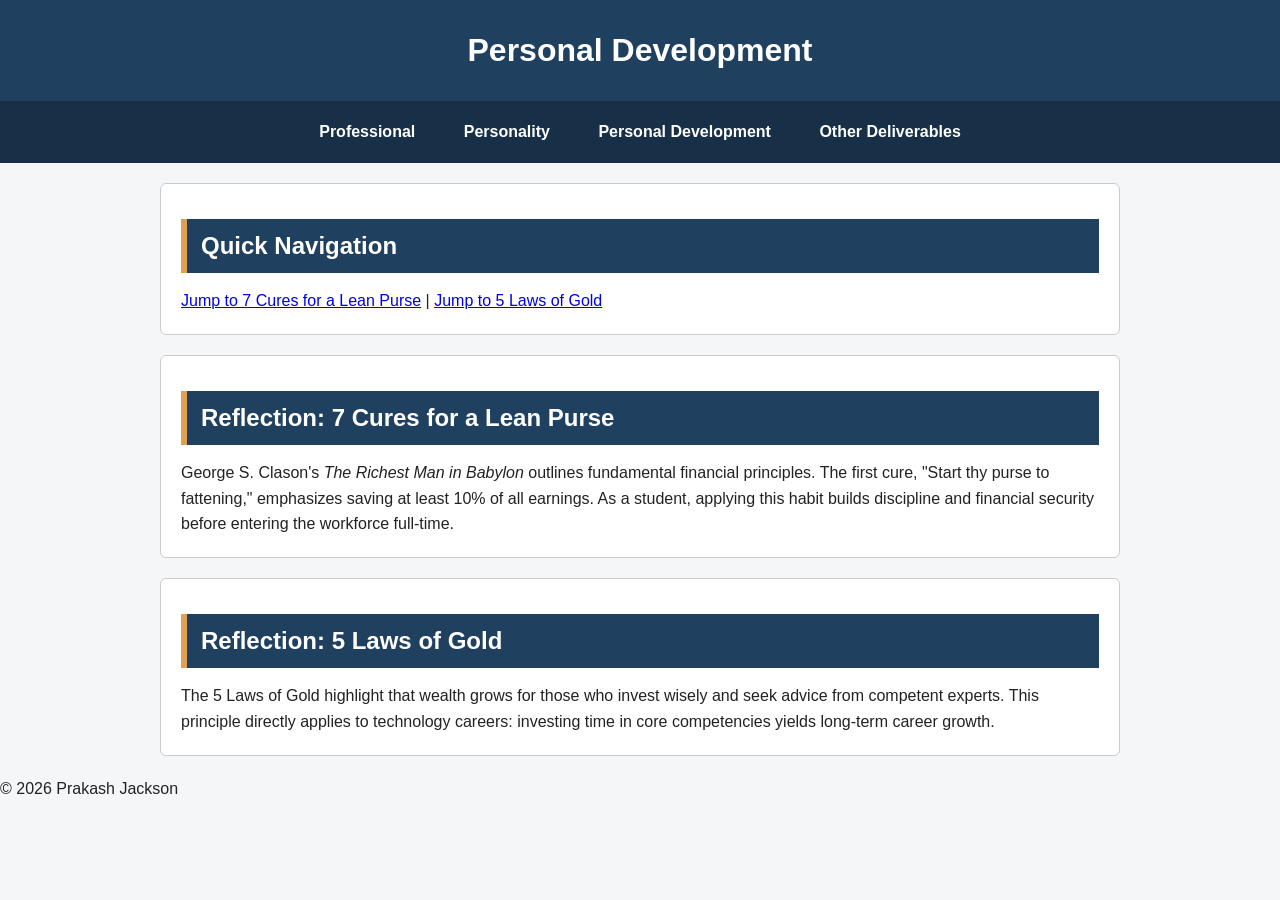
==== 2304766_IA1_S1AY27/Codes/development.html @ 1e2c4c26 "Add files via upload" ====
<!DOCTYPE html>
<html lang="en">
<head>
    <meta charset="UTF-8">
    <meta name="viewport" content="width=device-width, initial-scale=1.0">
    <title>Personal Development - Prakash Jackson</title>
   <link rel="stylesheet" href="../style.css/styles.css">
</head>
<body>
    <header>
        <h1>Personal Development</h1>
    </header>

    <nav>
        <a href="index.html">Professional</a>
        <a href="personality.html">Personality</a>
        <a href="development.html">Personal Development</a>
        <a href="other.html">Other Deliverables</a>
    </nav>

    <main>
        <!-- Q3: Bookmark Links -->
        <section class="card">
            <h2>Quick Navigation</h2>
            <p>
                <a href="#cures">Jump to 7 Cures for a Lean Purse</a> | 
                <a href="#laws">Jump to 5 Laws of Gold</a>
            </p>
        </section>

        <!-- Q4.3: 7 Cures -->
        <section class="card" id="cures">
            <h2>Reflection: 7 Cures for a Lean Purse</h2>
            <p>
                George S. Clason's <em>The Richest Man in Babylon</em> outlines fundamental financial principles. 
                The first cure, "Start thy purse to fattening," emphasizes saving at least 10% of all earnings. 
                As a student, applying this habit builds discipline and financial security before entering the workforce full-time.
            </p>
        </section>

        <!-- Q4.3: 5 Laws of Gold -->
        <section class="card" id="laws">
            <h2>Reflection: 5 Laws of Gold</h2>
            <p>
                The 5 Laws of Gold highlight that wealth grows for those who invest wisely and seek advice from competent experts. 
                This principle directly applies to technology careers: investing time in core competencies yields long-term career growth.
            </p>
        </section>
    </main>

    <footer>
        <p>&copy; 2026 Prakash Jackson</p>
    </footer>
</body>
</html>
---- 2304766_IA1_S1AY27/style.css/styles.css ----
:root {
    --primary-color: #204060;
    --secondary-color: #173048;
    --accent-color: #e0a050;
    --bg-color: #f4f6f8;
    --card-bg: #ffffff;
    --text-color: #222222;
    --border-color: #cccccc;
    --font-main: Arial, Helvetica, sans-serif;
}

*, *::before, *::after {
    box-sizing: border-box;
    margin: 0;
    padding: 0;
}

body {
    font-family: var(--font-main);
    background-color: var(--bg-color);
    color: var(--text-color);
    line-height: 1.6;
}

header {
    background-color: var(--primary-color);
    color: #ffffff;
    padding: 25px 20px;
    text-align: center;
}

nav {
    background-color: var(--secondary-color);
    padding: 12px;
    text-align: center;
}

nav a {
    color: #ffffff;
    text-decoration: none;
    font-weight: bold;
    margin: 0 12px;
    padding: 6px 10px;
    display: inline-block;
}

nav a:hover {
    background-color: var(--accent-color);
    color: #000000;
    border-radius: 4px;
}

main {
    max-width: 1000px;
    margin: 20px auto;
    padding: 0 20px;
}

.card {
    background-color: var(--card-bg);
    border: 1px solid var(--border-color);
    border-radius: 6px;
    padding: 20px;
    margin-bottom: 20px;
}

h2 {
    color: #ffffff;
    background-color: var(--primary-color);
    padding: 8px 14px;
    margin: 15px 0;
    border-left: 6px solid var(--accent-color);
}

.id-img {
    width: 220px;
    height: auto;
    border: 3px solid var(--accent-color);
    border-radius: 8px;
    display: block;
    margin: 15px 0;
}
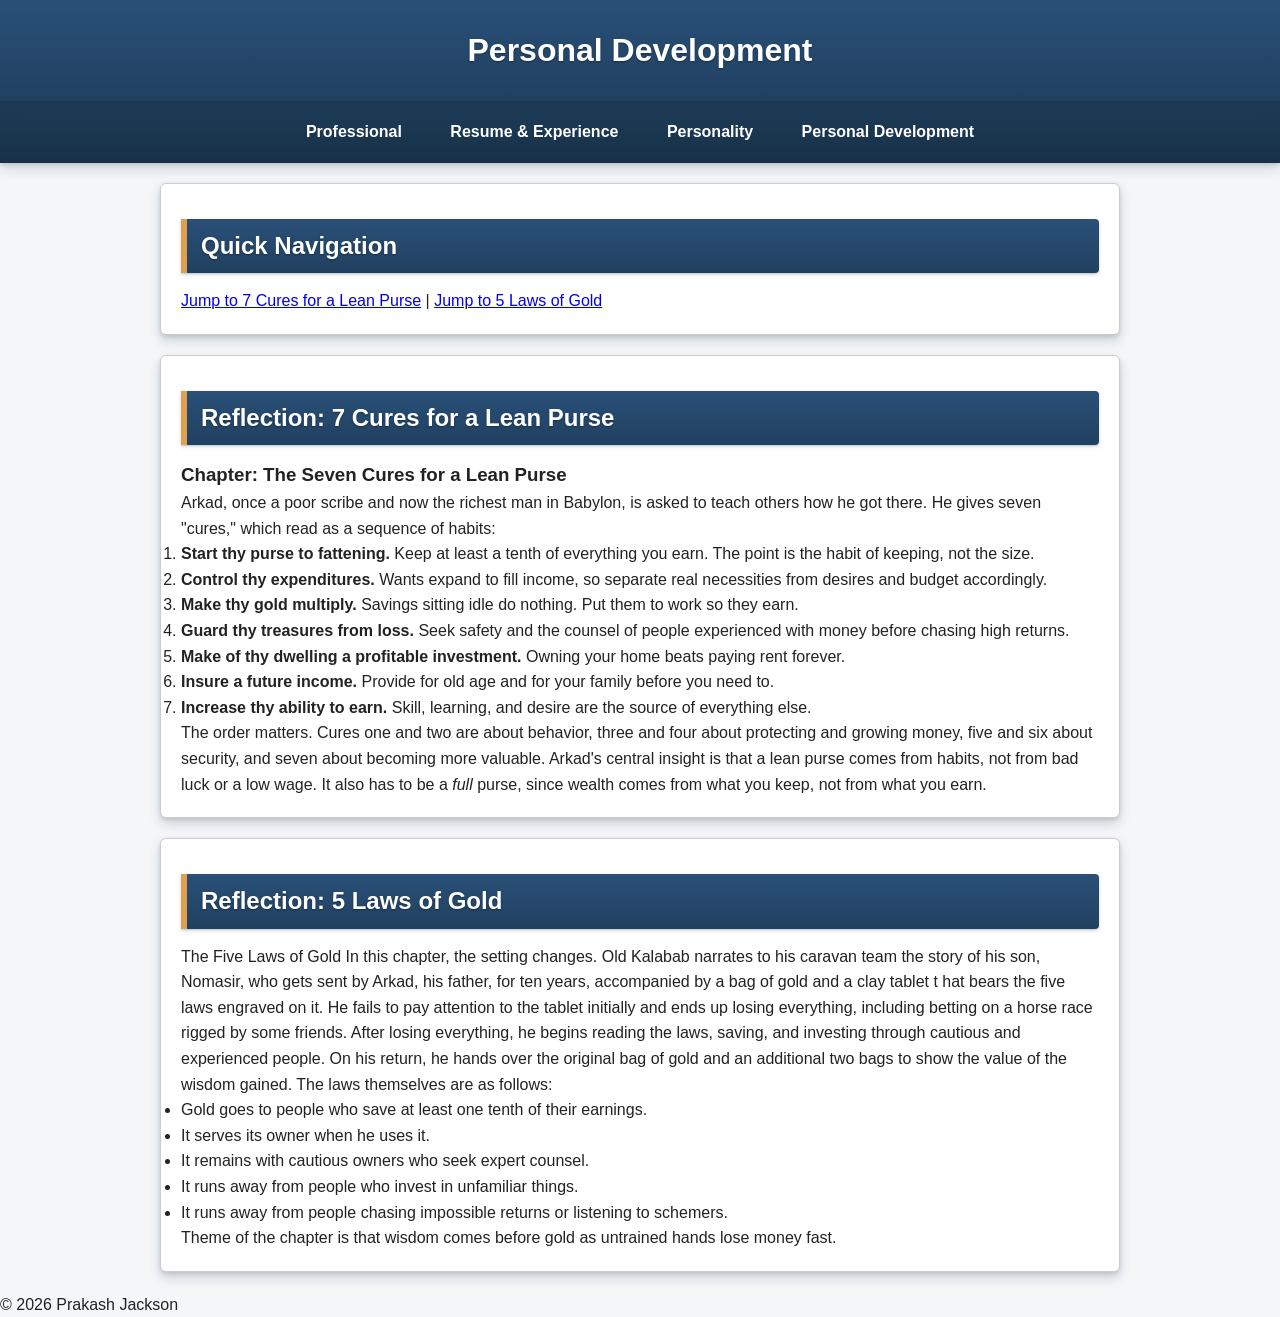
==== commit c3c1709c: "Add files via upload" ====
--- a/2304766_IA1_S1AY27/Codes/development.html
+++ b/2304766_IA1_S1AY27/Codes/development.html
@@ -13,13 +13,13 @@
 
     <nav>
         <a href="index.html">Professional</a>
+        <a href="resume.html">Resume &amp; Experience</a>
         <a href="personality.html">Personality</a>
         <a href="development.html">Personal Development</a>
-        <a href="other.html">Other Deliverables</a>
+    
     </nav>
 
     <main>
-        <!-- Q3: Bookmark Links -->
         <section class="card">
             <h2>Quick Navigation</h2>
             <p>
@@ -28,22 +28,45 @@
             </p>
         </section>
 
-        <!-- Q4.3: 7 Cures -->
         <section class="card" id="cures">
             <h2>Reflection: 7 Cures for a Lean Purse</h2>
-            <p>
-                George S. Clason's <em>The Richest Man in Babylon</em> outlines fundamental financial principles. 
-                The first cure, "Start thy purse to fattening," emphasizes saving at least 10% of all earnings. 
-                As a student, applying this habit builds discipline and financial security before entering the workforce full-time.
-            </p>
+           <h3>Chapter: The Seven Cures for a Lean Purse</h3>
+                <p>Arkad, once a poor scribe and now the richest man in Babylon, is asked to teach others how he got there. He gives seven "cures," which read as a sequence of habits:</p>
+                    <ol>
+                        <li><strong>Start thy purse to fattening.</strong> Keep at least a tenth of everything you earn. The point is the habit of keeping, not the size.</li>
+                        <li><strong>Control thy expenditures.</strong> Wants expand to fill income, so separate real necessities from desires and budget accordingly.</li>
+                        <li><strong>Make thy gold multiply.</strong> Savings sitting idle do nothing. Put them to work so they earn.</li>
+                        <li><strong>Guard thy treasures from loss.</strong> Seek safety and the counsel of people experienced with money before chasing high returns.</li>
+                        <li><strong>Make of thy dwelling a profitable investment.</strong> Owning your home beats paying rent forever.</li>
+                        <li><strong>Insure a future income.</strong> Provide for old age and for your family before you need to.</li>
+                        <li><strong>Increase thy ability to earn.</strong> Skill, learning, and desire are the source of everything else.</li>
+                    </ol>
+                    <p>The order matters. Cures one and two are about behavior, three and four about protecting and growing money, 
+                        five and six about security, and seven about becoming more valuable. Arkad's central insight is that a 
+                        lean purse comes from habits, not from bad luck or a low wage. It also has to be a 
+                        <em>full</em> purse, since wealth comes from what you keep, not from what you earn.
+                </p>
         </section>
 
-        <!-- Q4.3: 5 Laws of Gold -->
         <section class="card" id="laws">
             <h2>Reflection: 5 Laws of Gold</h2>
             <p>
-                The 5 Laws of Gold highlight that wealth grows for those who invest wisely and seek advice from competent experts. 
-                This principle directly applies to technology careers: investing time in core competencies yields long-term career growth.
+                The Five Laws of Gold In this chapter, the setting changes. Old Kalabab narrates to his caravan team the story of his 
+                son, Nomasir, who gets sent by Arkad, his father, for ten years, accompanied by a bag of gold and a clay tablet t
+                hat bears the five laws engraved on it. He fails to pay attention to the tablet initially and ends up losing everything, 
+                including betting on a horse race rigged by some friends. After losing everything, he begins reading the laws, saving, 
+                and investing through cautious and experienced people. On his return, he hands over the original bag of gold and an 
+                additional two bags to show the value of the wisdom gained. The laws themselves are as follows:
+                
+                <ul>
+                   <li>Gold goes to people who save at least one tenth of their earnings.</li>
+                   <li>It serves its owner when he uses it.</li> 
+                   <li>It remains with cautious owners who seek expert counsel.</li> 
+                   <li>It runs away from people who invest in unfamiliar things.</li> 
+                   <li>It runs away from people chasing impossible returns or listening to schemers.</li>
+                </ul>
+                
+                Theme of the chapter is that wisdom comes before gold as untrained hands lose money fast.
             </p>
         </section>
     </main>
--- a/2304766_IA1_S1AY27/style.css/styles.css
+++ b/2304766_IA1_S1AY27/style.css/styles.css
@@ -7,34 +7,45 @@
     --text-color: #222222;
     --border-color: #cccccc;
     --font-main: Arial, Helvetica, sans-serif;
+ 
+    --shadow-sm: 0 1px 2px rgba(23, 48, 72, 0.18), 0 2px 4px rgba(23, 48, 72, 0.12);
+    --shadow-md: 0 2px 4px rgba(23, 48, 72, 0.14), 0 6px 12px rgba(23, 48, 72, 0.16);
+    --shadow-lg: 0 4px 8px rgba(23, 48, 72, 0.16), 0 12px 24px rgba(23, 48, 72, 0.2);
 }
-
+ 
 *, *::before, *::after {
     box-sizing: border-box;
     margin: 0;
     padding: 0;
 }
-
+ 
 body {
     font-family: var(--font-main);
     background-color: var(--bg-color);
     color: var(--text-color);
     line-height: 1.6;
 }
-
+ 
 header {
-    background-color: var(--primary-color);
+    background: linear-gradient(180deg, #2a5078 0%, var(--primary-color) 100%);
     color: #ffffff;
     padding: 25px 20px;
     text-align: center;
+    position: relative;
+    z-index: 3;
+    box-shadow: var(--shadow-md);
+    text-shadow: 0 1px 2px rgba(0, 0, 0, 0.35);
 }
-
+ 
 nav {
-    background-color: var(--secondary-color);
+    background: linear-gradient(180deg, #1e3d58 0%, var(--secondary-color) 100%);
     padding: 12px;
     text-align: center;
+    position: relative;
+    z-index: 2;
+    box-shadow: var(--shadow-md);
 }
-
+ 
 nav a {
     color: #ffffff;
     text-decoration: none;
@@ -42,36 +53,54 @@
     margin: 0 12px;
     padding: 6px 10px;
     display: inline-block;
+    border-radius: 4px;
+    transition: transform 0.15s ease, box-shadow 0.15s ease, background-color 0.15s ease;
 }
-
+ 
 nav a:hover {
     background-color: var(--accent-color);
     color: #000000;
-    border-radius: 4px;
+    transform: translateY(-2px);
+    box-shadow: var(--shadow-md);
 }
-
+ 
+nav a:active {
+    transform: translateY(0);
+    box-shadow: var(--shadow-sm);
+}
+ 
 main {
     max-width: 1000px;
     margin: 20px auto;
     padding: 0 20px;
 }
-
+ 
 .card {
     background-color: var(--card-bg);
     border: 1px solid var(--border-color);
     border-radius: 6px;
     padding: 20px;
     margin-bottom: 20px;
+    box-shadow: var(--shadow-md);
+    transition: transform 0.2s ease, box-shadow 0.2s ease;
 }
-
+ 
+.card:hover {
+    transform: translateY(-3px);
+    box-shadow: var(--shadow-lg);
+}
+ 
 h2 {
     color: #ffffff;
-    background-color: var(--primary-color);
+    background: linear-gradient(180deg, #2a5078 0%, var(--primary-color) 100%);
     padding: 8px 14px;
     margin: 15px 0;
     border-left: 6px solid var(--accent-color);
+    border-radius: 0 4px 4px 0;
+    box-shadow: var(--shadow-sm);
+    text-shadow: 0 1px 2px rgba(0, 0, 0, 0.35);
 }
-
+ 
 .id-img {
     width: 220px;
     height: auto;
@@ -79,4 +108,17 @@
     border-radius: 8px;
     display: block;
     margin: 15px 0;
+    box-shadow: var(--shadow-lg);
+}
+ 
+@media (prefers-reduced-motion: reduce) {
+    nav a,
+    .card {
+        transition: none;
+    }
+ 
+    nav a:hover,
+    .card:hover {
+        transform: none;
+    }
 }
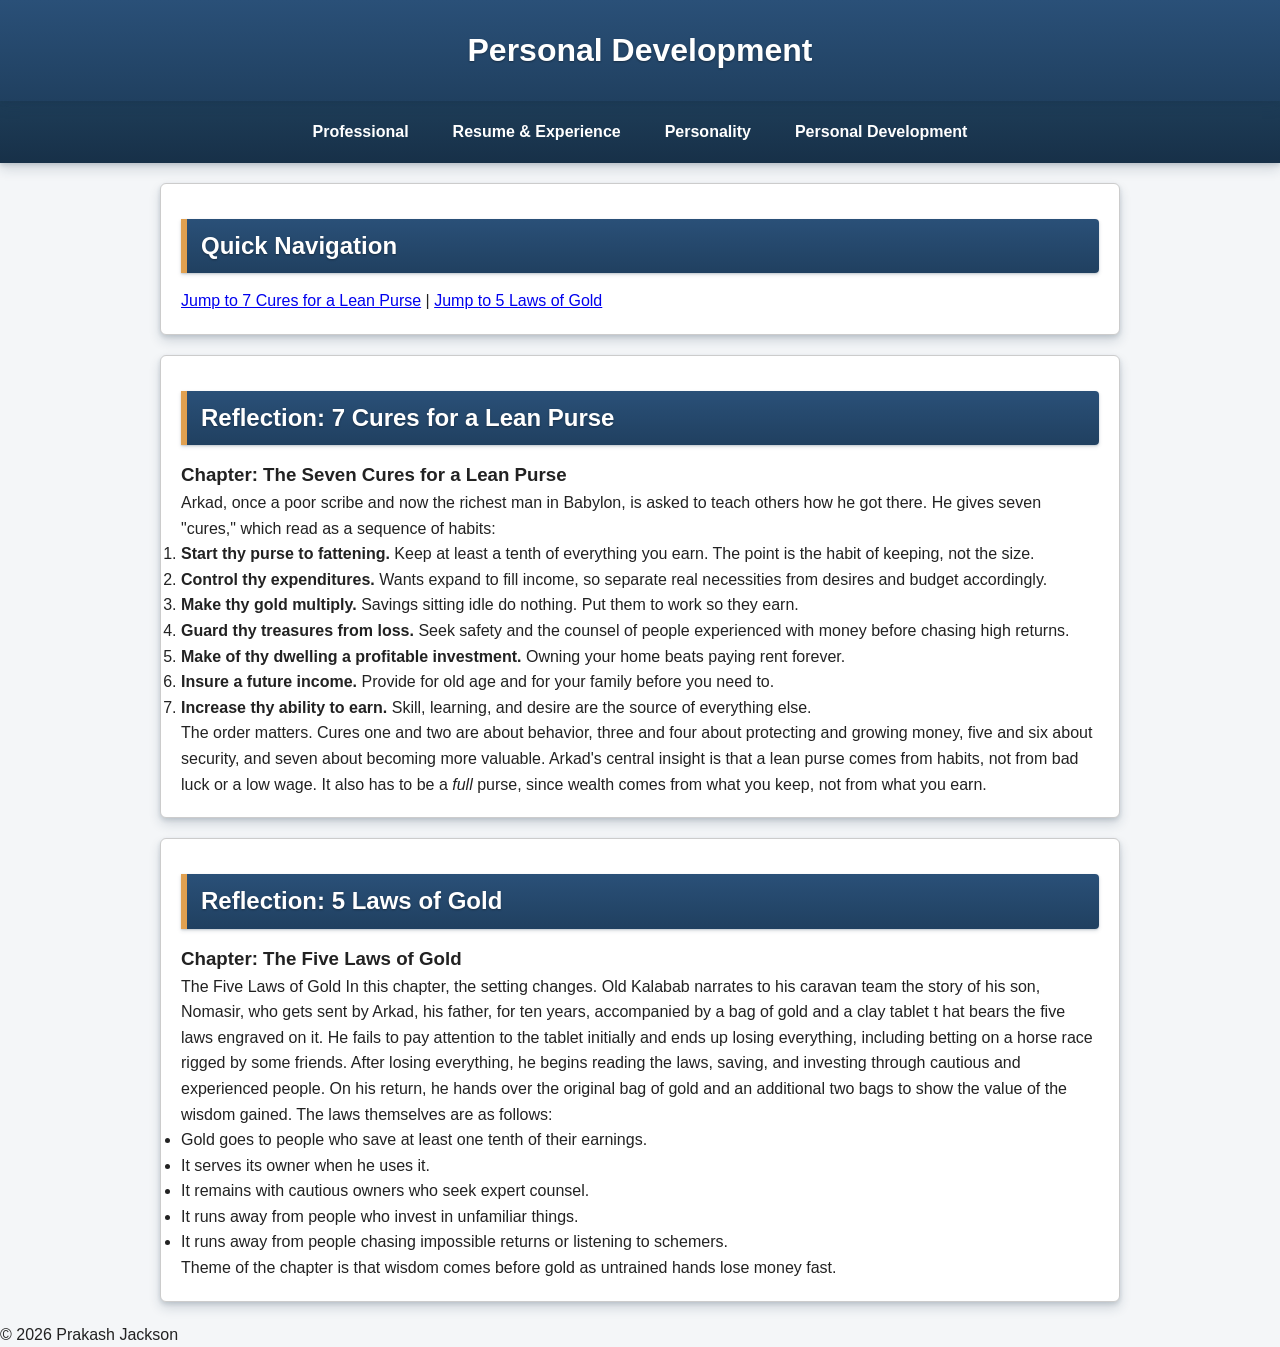
==== commit e31e039a: "Add files via upload" ====
--- a/2304766_IA1_S1AY27/Codes/development.html
+++ b/2304766_IA1_S1AY27/Codes/development.html
@@ -50,6 +50,7 @@
 
         <section class="card" id="laws">
             <h2>Reflection: 5 Laws of Gold</h2>
+        <h3>Chapter: The Five Laws of Gold</h3>
             <p>
                 The Five Laws of Gold In this chapter, the setting changes. Old Kalabab narrates to his caravan team the story of his 
                 son, Nomasir, who gets sent by Arkad, his father, for ten years, accompanied by a bag of gold and a clay tablet t
--- a/2304766_IA1_S1AY27/style.css/styles.css
+++ b/2304766_IA1_S1AY27/style.css/styles.css
@@ -121,4 +121,47 @@
     .card:hover {
         transform: none;
     }
+}
+
+@media (max-width: 600px) {
+    header {
+        padding: 20px 12px;
+    }
+
+    header h1 {
+        font-size: 1.6em;
+    }
+
+    nav {
+        display: grid;
+        grid-template-columns: 1fr 1fr;   /* 2 x 2 nav grid */
+        gap: 8px;
+        padding: 12px;
+    }
+
+    nav a {
+        margin: 0;
+        text-align: center;
+    }
+
+    main {
+        padding: 0 12px;
+    }
+
+    .card {
+        padding: 15px;
+    }
+
+    .id-img {
+        max-width: 100%;
+    }
+}
+
+
+@media (min-width: 601px) {
+    nav {
+        display: flex;
+        justify-content: center;
+        flex-wrap: wrap;
+    }
 }
